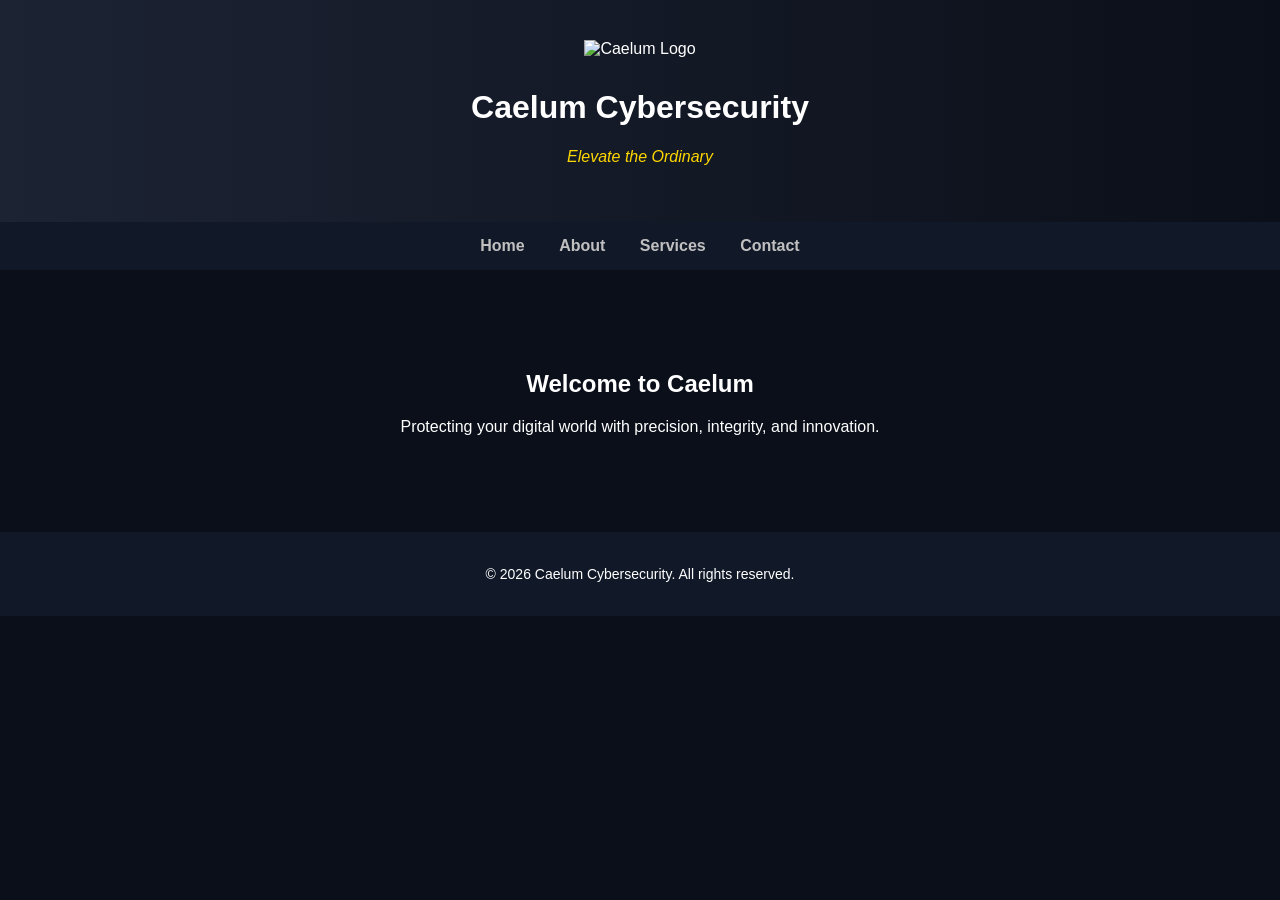
==== index.html @ cb4353b2 "Add files via upload" ====
<!DOCTYPE html>
<html lang="en">
<head>
    <meta charset="UTF-8">
    <title>Caelum Cybersecurity</title>
    <link rel="stylesheet" href="style.css">
</head>
<body>

<header>
    <img src="logo.png" alt="Caelum Logo" class="logo">
    <h1>Caelum Cybersecurity</h1>
    <p class="motto">Elevate the Ordinary</p>
</header>

<nav>
    <a href="index.html">Home</a>
    <a href="about.html">About</a>
    <a href="services.html">Services</a>
    <a href="contact.html">Contact</a>
</nav>

<section class="hero">
    <h2>Welcome to Caelum</h2>
    <p>Protecting your digital world with precision, integrity, and innovation.</p>
</section>

<footer>
    <p>© 2026 Caelum Cybersecurity. All rights reserved.</p>
</footer>

</body>
</html>
---- style.css ----
body {
    margin: 0;
    font-family: Arial, sans-serif;
    background-color: #0b0f19;
    color: white;
    text-align: center;
}

header {
    padding: 40px;
    background: linear-gradient(to right, #1c2333, #0b0f19);
}

.logo {
    width: 120px;
    margin-bottom: 10px;
}

.motto {
    color: gold;
    font-style: italic;
}

nav {
    background-color: #111827;
    padding: 15px;
}

nav a {
    color: silver;
    text-decoration: none;
    margin: 0 15px;
    font-weight: bold;
}

nav a:hover {
    color: gold;
}

.hero {
    padding: 80px 20px;
}

footer {
    background-color: #111827;
    padding: 20px;
    font-size: 14px;
}
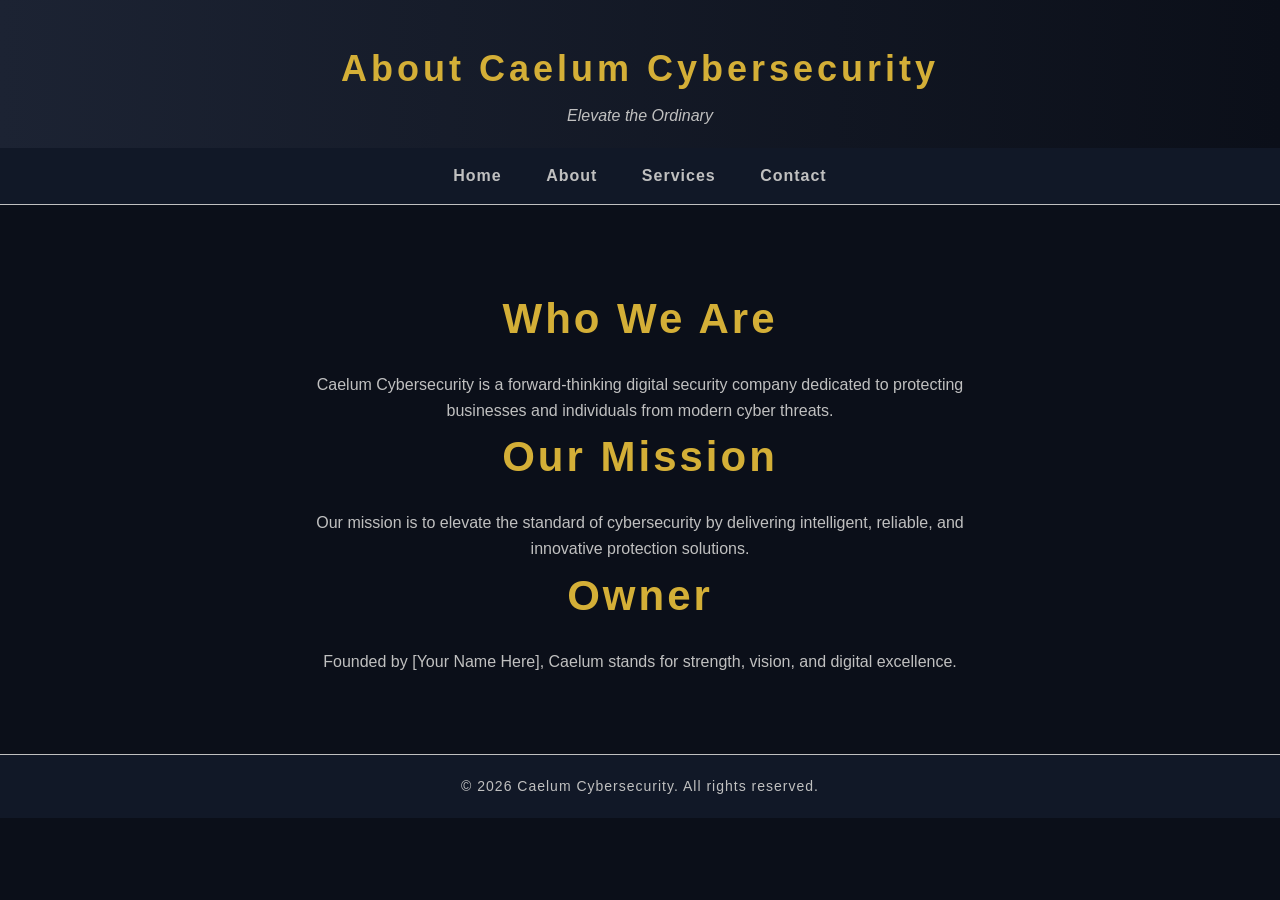
==== commit 46bd3dce: "Add files via upload" ====
--- a/index.html
+++ b/index.html
@@ -2,14 +2,13 @@
 <html lang="en">
 <head>
     <meta charset="UTF-8">
-    <title>Caelum Cybersecurity</title>
+    <title>About - Caelum Cybersecurity</title>
     <link rel="stylesheet" href="style.css">
 </head>
 <body>
 
 <header>
-    <img src="logo.png" alt="Caelum Logo" class="logo">
-    <h1>Caelum Cybersecurity</h1>
+    <h1>About Caelum Cybersecurity</h1>
     <p class="motto">Elevate the Ordinary</p>
 </header>
 
@@ -21,8 +20,22 @@
 </nav>
 
 <section class="hero">
-    <h2>Welcome to Caelum</h2>
-    <p>Protecting your digital world with precision, integrity, and innovation.</p>
+    <h2>Who We Are</h2>
+    <p>
+        Caelum Cybersecurity is a forward-thinking digital security company dedicated to 
+        protecting businesses and individuals from modern cyber threats.
+    </p>
+
+    <h2>Our Mission</h2>
+    <p>
+        Our mission is to elevate the standard of cybersecurity by delivering intelligent,
+        reliable, and innovative protection solutions.
+    </p>
+
+    <h2>Owner</h2>
+    <p>
+        Founded by [Your Name Here], Caelum stands for strength, vision, and digital excellence.
+    </p>
 </section>
 
 <footer>
--- a/style.css
+++ b/style.css
@@ -1,48 +1,56 @@
-body {
-    margin: 0;
-    font-family: Arial, sans-serif;
-    background-color: #0b0f19;
-    color: white;
-    text-align: center;
+/* ----------------- GLOBAL ----------------- */
+* { margin:0; padding:0; box-sizing:border-box; }
+body { font-family:'Orbitron', Arial, sans-serif; background:#0b0f19; color:#f5f5f5; line-height:1.6; text-align:center; }
+a { text-decoration:none; }
+img { display:block; }
+
+/* ----------------- HEADER ----------------- */
+header {
+    padding:40px 20px 20px 20px;
+    background: linear-gradient(to right,#1c2333,#0b0f19);
 }
+header h1 { color:#d4af37; font-size:36px; letter-spacing:4px; margin-bottom:5px; }
+header .motto { color:#c0c0c0; font-style:italic; font-size:16px; }
+.logo { width:100px; margin-bottom:10px; }
 
-header {
-    padding: 40px;
-    background: linear-gradient(to right, #1c2333, #0b0f19);
-}
+/* ----------------- NAV ----------------- */
+nav { background:#111827; padding:15px 0; border-bottom:1px solid #c0c0c0; }
+nav a { color:#c0c0c0; margin:0 20px; font-weight:bold; letter-spacing:1px; transition:0.3s; }
+nav a:hover { color:#d4af37; }
 
-.logo {
-    width: 120px;
-    margin-bottom: 10px;
-}
+/* ----------------- HERO ----------------- */
+.hero { padding:80px 20px; }
+.hero h2 { font-size:42px; color:#d4af37; letter-spacing:3px; margin-bottom:20px; }
+.hero p { color:#c0c0c0; font-size:16px; max-width:700px; margin:auto; }
 
-.motto {
-    color: gold;
-    font-style: italic;
-}
+/* ----------------- SECTIONS ----------------- */
+.section { padding:60px 20px; max-width:1000px; margin:auto; }
+.section h2 { color:#d4af37; font-size:28px; margin-bottom:30px; letter-spacing:2px; }
+.section p { color:#c0c0c0; font-size:15px; margin-bottom:20px; }
 
-nav {
-    background-color: #111827;
-    padding: 15px;
-}
+/* ----------------- CARDS ----------------- */
+.card { background:#111827; border:1px solid #c0c0c0; border-radius:8px; padding:25px; margin:15px auto; max-width:300px; transition:0.3s; }
+.card h3 { color:#d4af37; margin-bottom:15px; }
+.card p { color:#c0c0c0; }
+.card:hover { transform:translateY(-5px); box-shadow:0 0 20px rgba(212,175,55,0.5); border-color:#d4af37; }
 
-nav a {
-    color: silver;
-    text-decoration: none;
-    margin: 0 15px;
-    font-weight: bold;
-}
+/* ----------------- FOOTER ----------------- */
+footer { background:#111827; padding:20px; font-size:14px; border-top:1px solid #c0c0c0; color:#c0c0c0; letter-spacing:1px; }
 
-nav a:hover {
-    color: gold;
-}
+/* ----------------- ANIMATIONS ----------------- */
+.section,.hero,.card,header,footer { opacity:0; transform:translateY(20px); animation:fadeInUp 1s forwards; }
+.hero { animation-delay:0.2s; }
+.section:nth-of-type(1) { animation-delay:0.4s; }
+.section:nth-of-type(2) { animation-delay:0.6s; }
+.card { animation-delay:0.8s; }
 
-.hero {
-    padding: 80px 20px;
-}
+@keyframes fadeInUp { to { opacity:1; transform:translateY(0); } }
 
-footer {
-    background-color: #111827;
-    padding: 20px;
-    font-size: 14px;
+h2,h3,header h1 { position:relative; animation:glow 2s infinite alternate; }
+@keyframes glow { 0% { text-shadow:0 0 5px #d4af37,0 0 10px #d4af37; } 50% { text-shadow:0 0 10px #d4af37,0 0 20px #d4af37; } 100% { text-shadow:0 0 5px #d4af37,0 0 10px #d4af37; } }
+
+/* ----------------- RESPONSIVE ----------------- */
+@media screen and (max-width:768px) { 
+    nav a { display:block; margin:10px 0; } 
+    .logo { width:70px; } 
 }
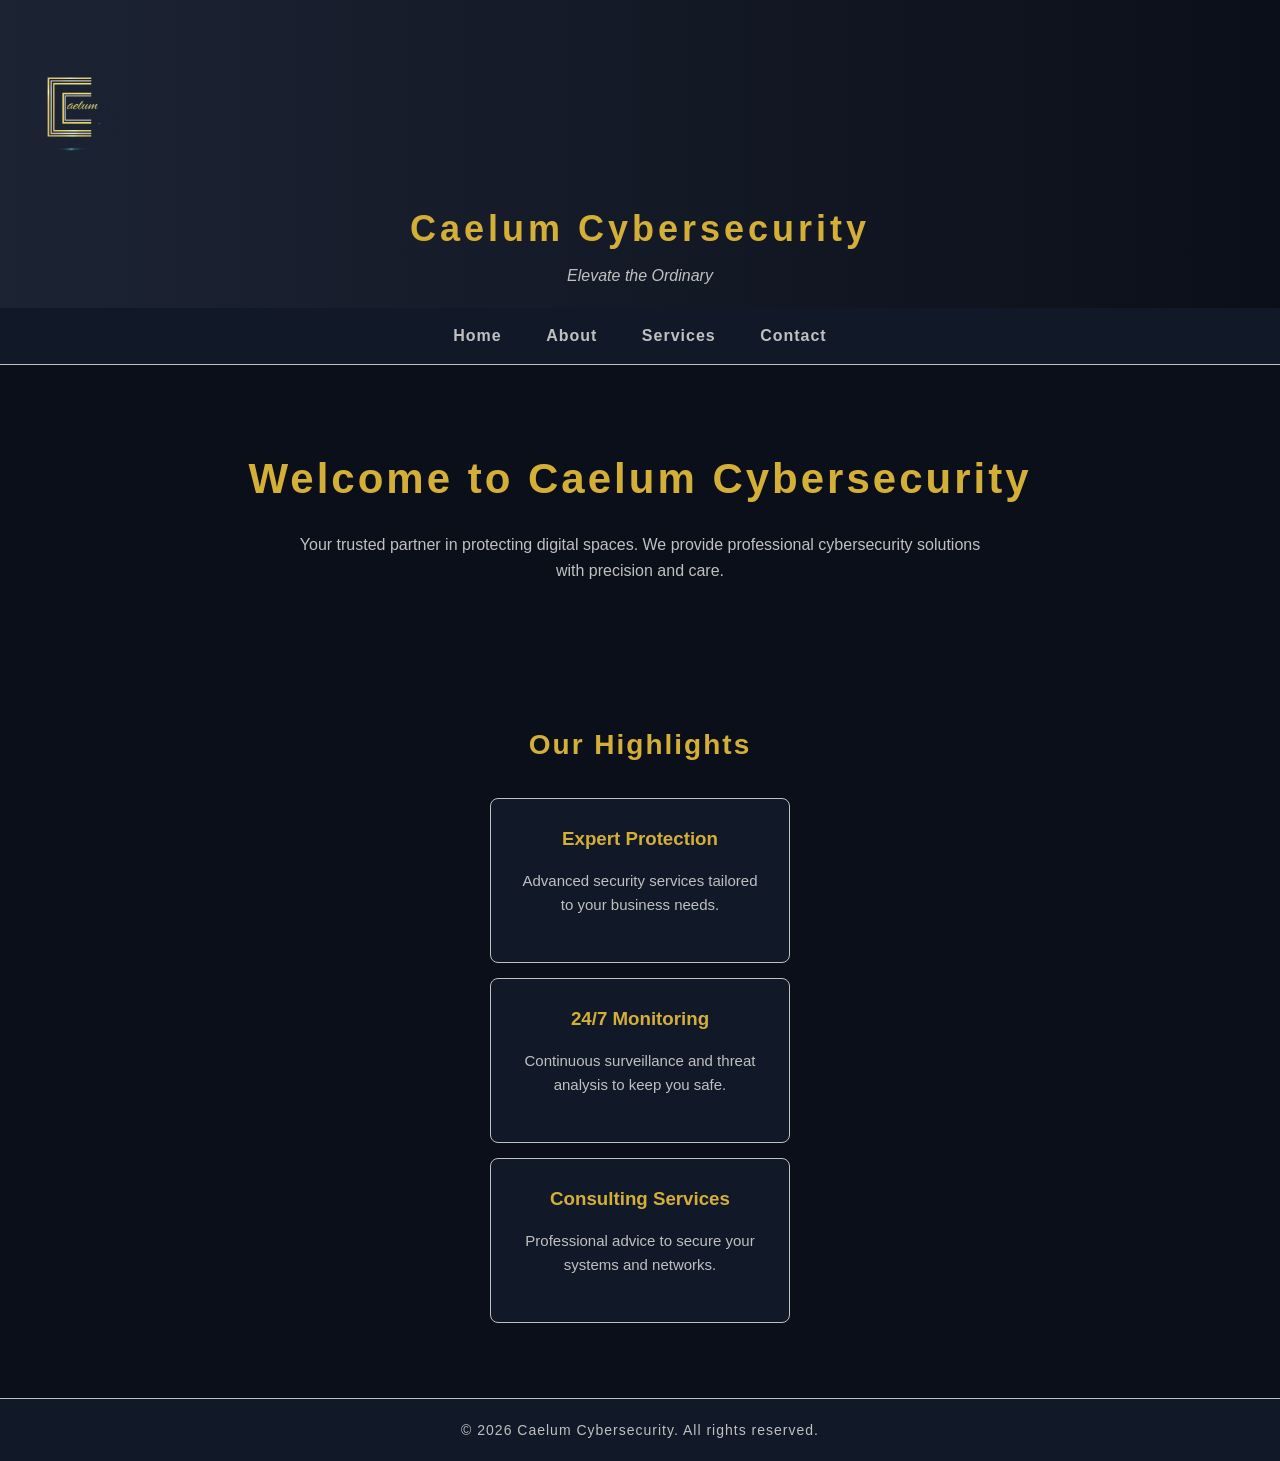
==== commit 14375761: "Add files via upload" ====
--- a/index.html
+++ b/index.html
@@ -2,13 +2,14 @@
 <html lang="en">
 <head>
     <meta charset="UTF-8">
-    <title>About - Caelum Cybersecurity</title>
+    <title>Home - Caelum Cybersecurity</title>
     <link rel="stylesheet" href="style.css">
 </head>
 <body>
 
 <header>
-    <h1>About Caelum Cybersecurity</h1>
+    <img src="logo.png" alt="Caelum Logo" class="logo">
+    <h1>Caelum Cybersecurity</h1>
     <p class="motto">Elevate the Ordinary</p>
 </header>
 
@@ -19,28 +20,35 @@
     <a href="contact.html">Contact</a>
 </nav>
 
-<section class="hero">
-    <h2>Who We Are</h2>
-    <p>
-        Caelum Cybersecurity is a forward-thinking digital security company dedicated to 
-        protecting businesses and individuals from modern cyber threats.
-    </p>
+<main>
+    <section class="hero">
+        <h2>Welcome to Caelum Cybersecurity</h2>
+        <p>Your trusted partner in protecting digital spaces. We provide professional cybersecurity solutions with precision and care.</p>
+    </section>
 
-    <h2>Our Mission</h2>
-    <p>
-        Our mission is to elevate the standard of cybersecurity by delivering intelligent,
-        reliable, and innovative protection solutions.
-    </p>
-
-    <h2>Owner</h2>
-    <p>
-        Founded by [Your Name Here], Caelum stands for strength, vision, and digital excellence.
-    </p>
-</section>
+    <section class="section">
+        <h2>Our Highlights</h2>
+        <div class="card">
+            <h3>Expert Protection</h3>
+            <p>Advanced security services tailored to your business needs.</p>
+        </div>
+        <div class="card">
+            <h3>24/7 Monitoring</h3>
+            <p>Continuous surveillance and threat analysis to keep you safe.</p>
+        </div>
+        <div class="card">
+            <h3>Consulting Services</h3>
+            <p>Professional advice to secure your systems and networks.</p>
+        </div>
+    </section>
+</main>
 
 <footer>
     <p>© 2026 Caelum Cybersecurity. All rights reserved.</p>
 </footer>
 
+<!-- Mascot script -->
+<script src="mascot.js"></script>
+
 </body>
 </html>
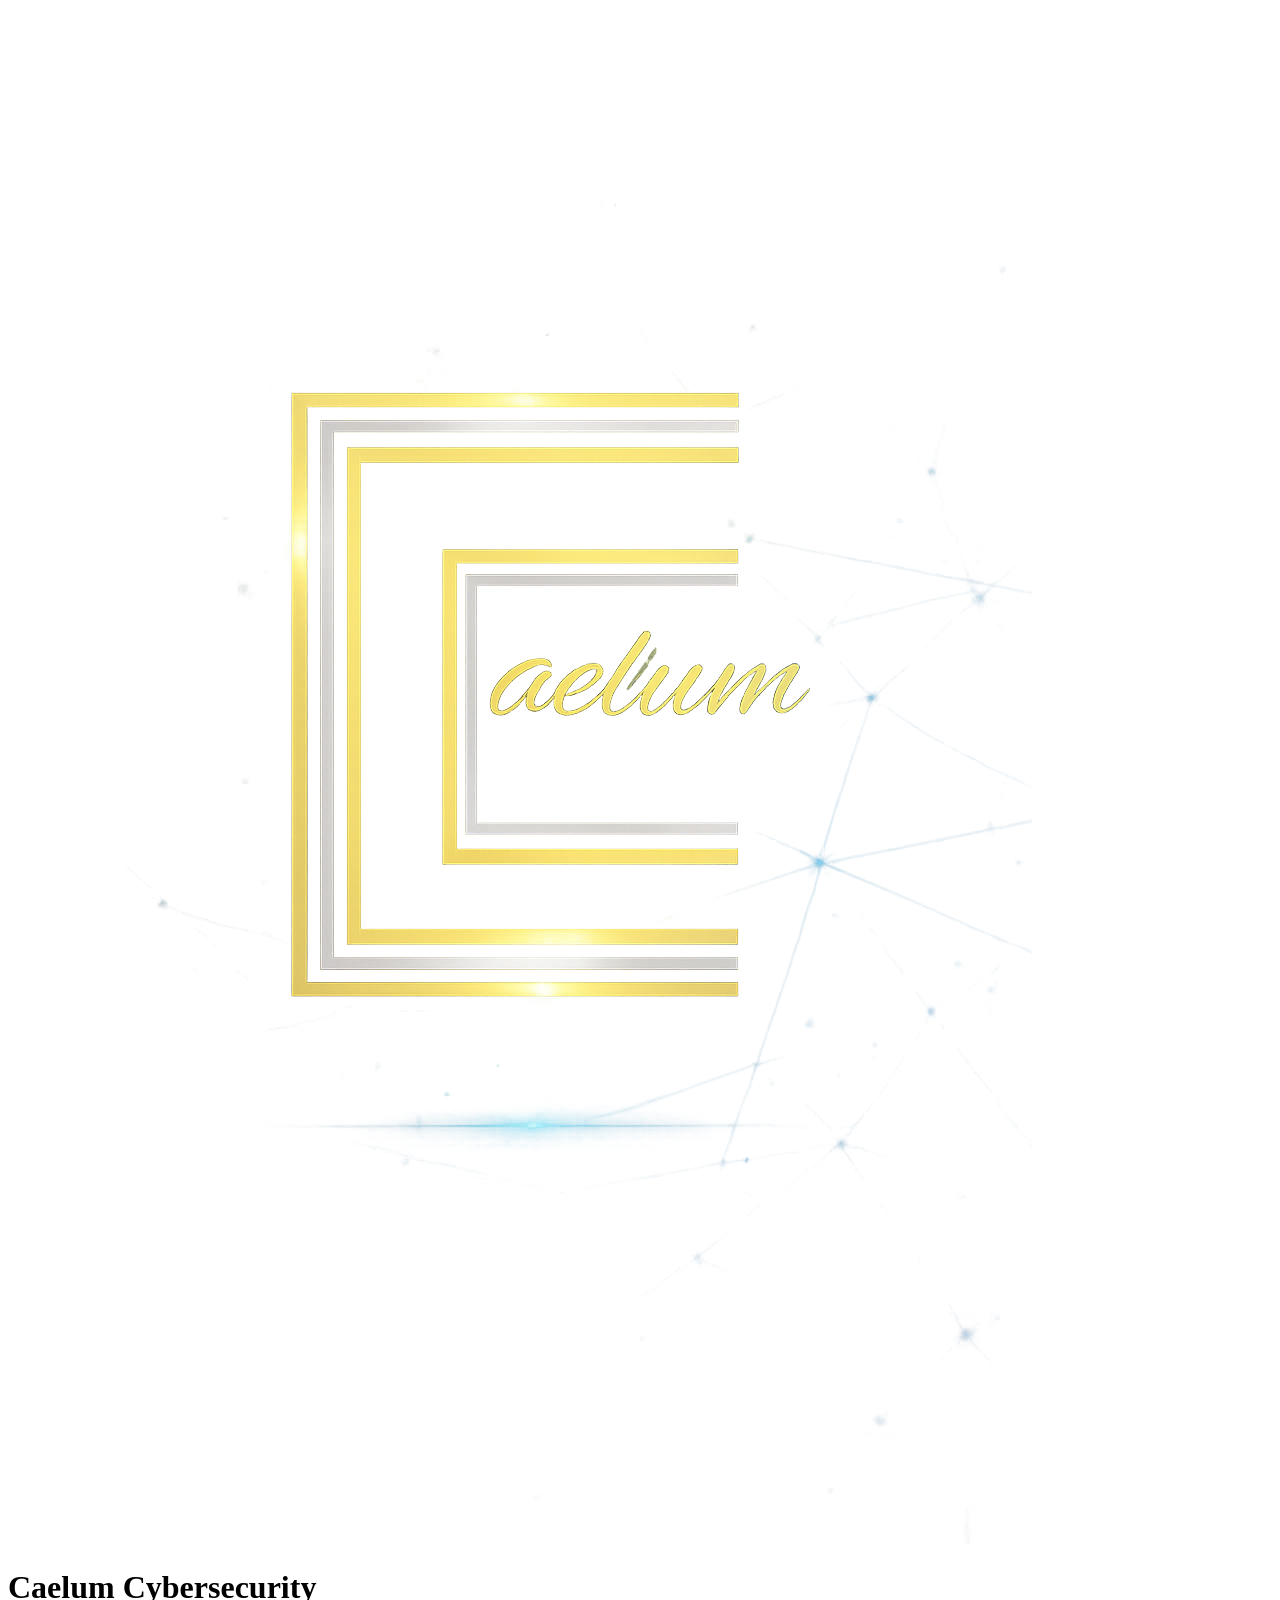
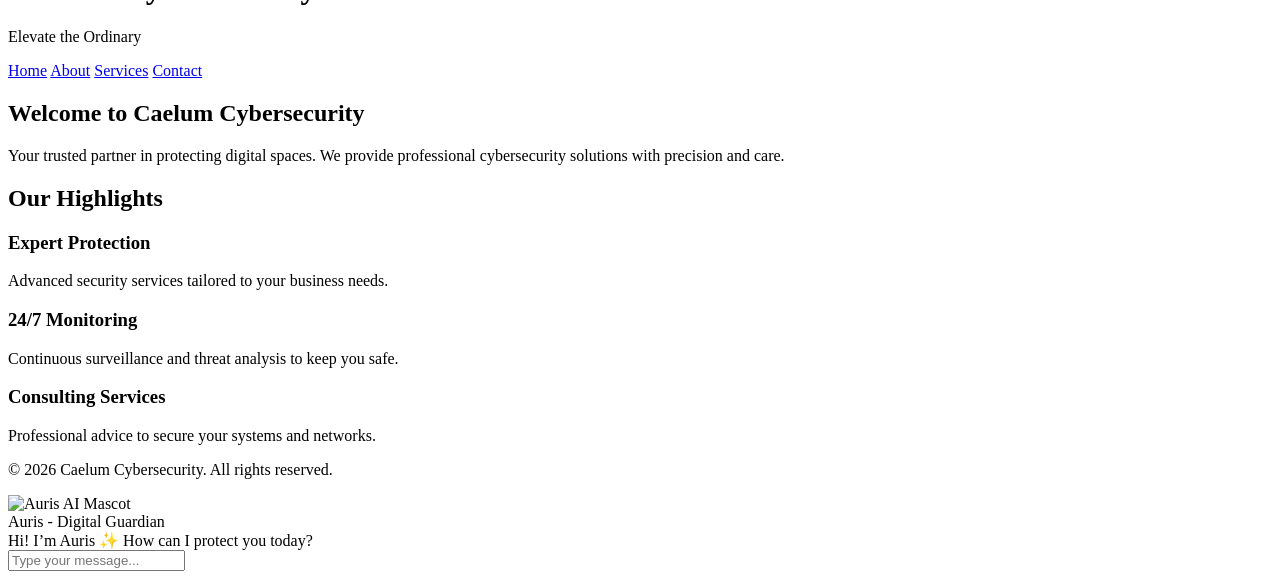
==== commit 17d6c9fa: "Add files via upload" ====
--- a/index.html
+++ b/index.html
@@ -2,8 +2,11 @@
 <html lang="en">
 <head>
     <meta charset="UTF-8">
+    <meta name="viewport" content="width=device-width, initial-scale=1.0">
     <title>Home - Caelum Cybersecurity</title>
     <link rel="stylesheet" href="style.css">
+    <!-- AI Assistant CSS -->
+    <link rel="stylesheet" href="ai-assistant/mascot.css">
 </head>
 <body>
 
@@ -47,8 +50,20 @@
     <p>© 2026 Caelum Cybersecurity. All rights reserved.</p>
 </footer>
 
-<!-- Mascot script -->
-<script src="mascot.js"></script>
+<!-- AI Assistant -->
+<div id="ai-assistant">
+    <img src="ai-assistant/mascot.png" alt="Auris AI Mascot">
+</div>
+<div id="chat-box">
+    <div id="chat-header">Auris - Digital Guardian</div>
+    <div id="chat-messages">
+        <div class="bubble">Hi! I’m Auris ✨ How can I protect you today?</div>
+    </div>
+    <input type="text" id="chat-input" placeholder="Type your message...">
+</div>
+
+<!-- JS -->
+<script src="ai-assistant/mascot.js"></script>
 
 </body>
 </html>
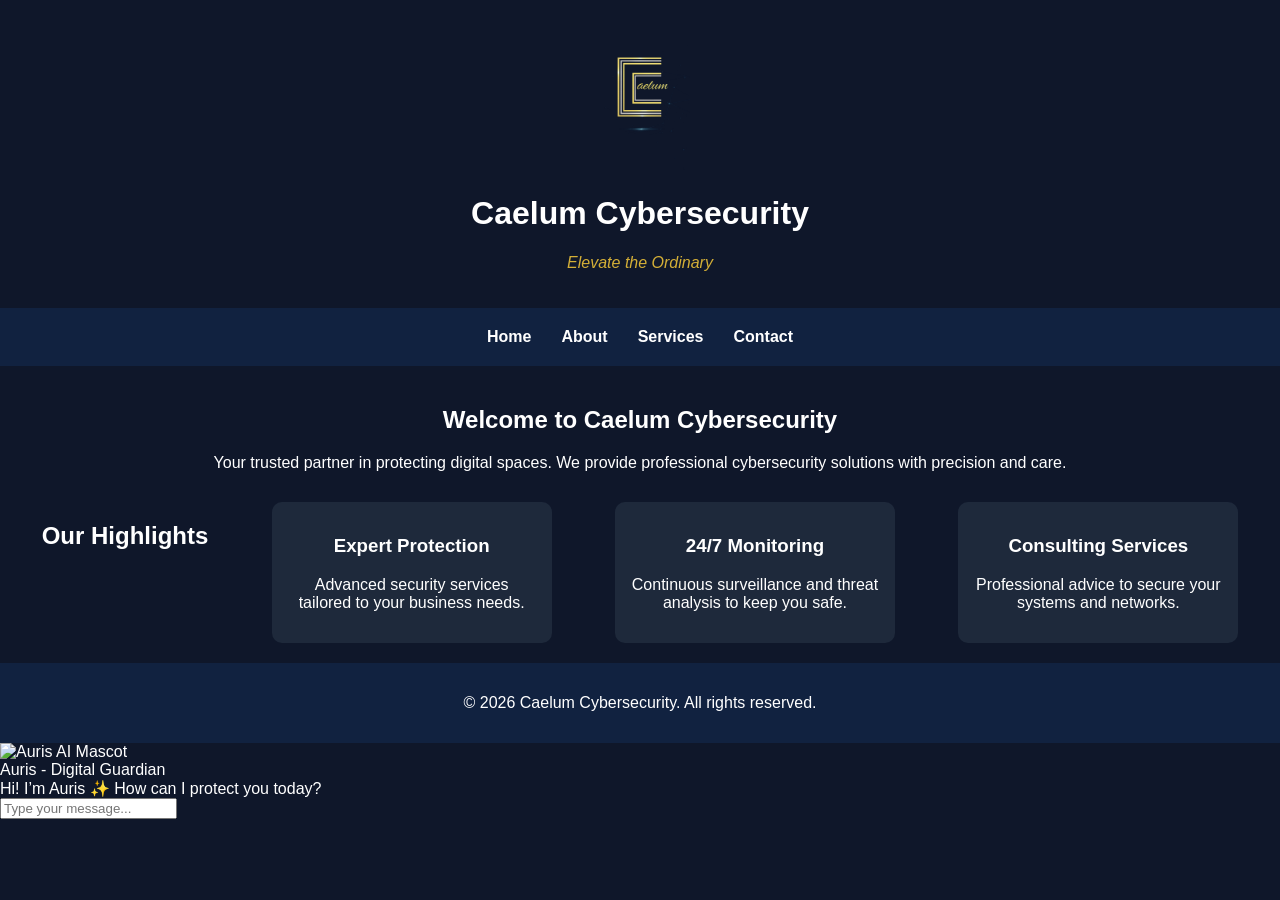
==== commit 3583a3f3: "Add files via upload" ====
--- a/index.html
+++ b/index.html
@@ -2,10 +2,9 @@
 <html lang="en">
 <head>
     <meta charset="UTF-8">
+    <title>Home - Caelum Cybersecurity</title>
     <meta name="viewport" content="width=device-width, initial-scale=1.0">
-    <title>Home - Caelum Cybersecurity</title>
     <link rel="stylesheet" href="style.css">
-    <!-- AI Assistant CSS -->
     <link rel="stylesheet" href="ai-assistant/mascot.css">
 </head>
 <body>
@@ -50,10 +49,11 @@
     <p>© 2026 Caelum Cybersecurity. All rights reserved.</p>
 </footer>
 
-<!-- AI Assistant -->
+<!-- AI Assistant (unchanged, flawless) -->
 <div id="ai-assistant">
     <img src="ai-assistant/mascot.png" alt="Auris AI Mascot">
 </div>
+
 <div id="chat-box">
     <div id="chat-header">Auris - Digital Guardian</div>
     <div id="chat-messages">
@@ -62,8 +62,6 @@
     <input type="text" id="chat-input" placeholder="Type your message...">
 </div>
 
-<!-- JS -->
 <script src="ai-assistant/mascot.js"></script>
-
 </body>
 </html>
--- a/style.css
+++ b/style.css
@@ -0,0 +1,103 @@
+/* ---------- General Styles ---------- */
+body {
+    font-family: Arial, sans-serif;
+    margin: 0;
+    padding: 0;
+    background: #0f172a; /* dark blue background */
+    color: #ffffff;
+}
+
+header {
+    text-align: center;
+    padding: 20px;
+}
+
+.logo {
+    width: 100px;
+    max-width: 20%; /* responsive sizing */
+    height: auto;
+}
+
+.motto {
+    font-style: italic;
+    color: #d4af37; /* gold accent */
+}
+
+nav {
+    display: flex;
+    justify-content: center;
+    background: #112240;
+    padding: 10px 0;
+    flex-wrap: wrap;
+}
+
+nav a {
+    color: #ffffff;
+    text-decoration: none;
+    margin: 10px 15px;
+    font-weight: bold;
+}
+
+nav a:hover {
+    color: #d4af37;
+}
+
+main {
+    padding: 20px;
+}
+
+.hero {
+    text-align: center;
+    margin-bottom: 30px;
+}
+
+.section {
+    display: flex;
+    justify-content: space-around;
+    flex-wrap: wrap;
+    gap: 20px;
+}
+
+.card {
+    background: #1e293b;
+    padding: 15px;
+    border-radius: 10px;
+    width: 250px;
+    text-align: center;
+}
+
+/* Footer */
+footer {
+    text-align: center;
+    padding: 15px;
+    background: #112240;
+}
+
+/* ---------- Mobile Responsive ---------- */
+@media (max-width: 768px) {
+    nav {
+        flex-direction: column;
+        align-items: center;
+    }
+
+    nav a {
+        margin: 5px 0;
+    }
+
+    .section {
+        flex-direction: column;
+        align-items: center;
+    }
+
+    .card {
+        width: 90%;
+    }
+
+    .logo {
+        width: 70px;
+    }
+
+    .hero h2 {
+        font-size: 22px;
+    }
+}
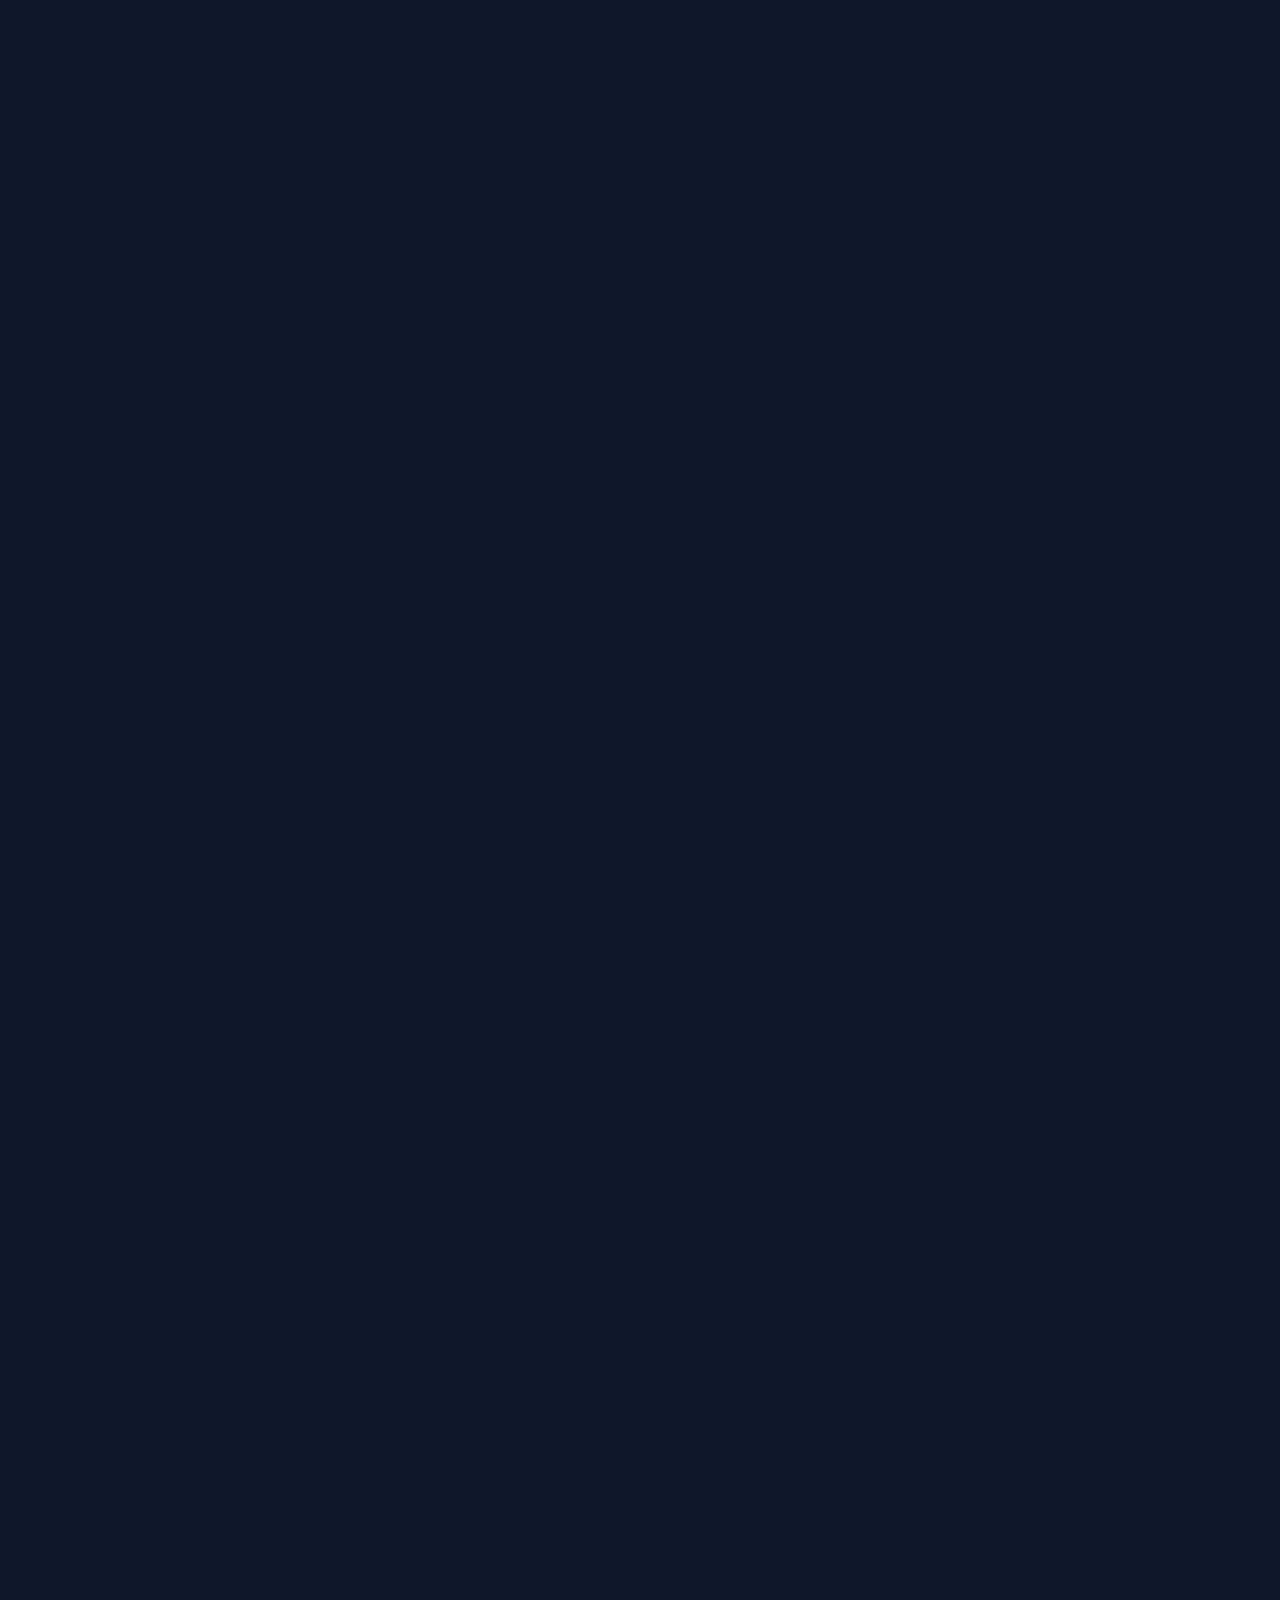
==== commit 2b0354b6: "Add files via upload" ====
--- a/index.html
+++ b/index.html
@@ -1,67 +1,36 @@
 <!DOCTYPE html>
 <html lang="en">
 <head>
-    <meta charset="UTF-8">
-    <title>Home - Caelum Cybersecurity</title>
-    <meta name="viewport" content="width=device-width, initial-scale=1.0">
-    <link rel="stylesheet" href="style.css">
-    <link rel="stylesheet" href="ai-assistant/mascot.css">
-</head>
-<body>
+<meta charset="UTF-8">
+<meta name="viewport" content="width=device-width, initial-scale=1.0">
+<title>Auris AI Assistant</title>
+<style>
+body{
+    margin:0;
+    height:200vh;
+    background:#0f172a;
+    font-family:Arial,sans-serif;
+    overflow-x:hidden;
+}
 
-<header>
-    <img src="logo.png" alt="Caelum Logo" class="logo">
-    <h1>Caelum Cybersecurity</h1>
-    <p class="motto">Elevate the Ordinary</p>
-</header>
-
-<nav>
-    <a href="index.html">Home</a>
-    <a href="about.html">About</a>
-    <a href="services.html">Services</a>
-    <a href="contact.html">Contact</a>
-</nav>
-
-<main>
-    <section class="hero">
-        <h2>Welcome to Caelum Cybersecurity</h2>
-        <p>Your trusted partner in protecting digital spaces. We provide professional cybersecurity solutions with precision and care.</p>
-    </section>
-
-    <section class="section">
-        <h2>Our Highlights</h2>
-        <div class="card">
-            <h3>Expert Protection</h3>
-            <p>Advanced security services tailored to your business needs.</p>
-        </div>
-        <div class="card">
-            <h3>24/7 Monitoring</h3>
-            <p>Continuous surveillance and threat analysis to keep you safe.</p>
-        </div>
-        <div class="card">
-            <h3>Consulting Services</h3>
-            <p>Professional advice to secure your systems and networks.</p>
-        </div>
-    </section>
-</main>
-
-<footer>
-    <p>© 2026 Caelum Cybersecurity. All rights reserved.</p>
-</footer>
-
-<!-- AI Assistant (unchanged, flawless) -->
-<div id="ai-assistant">
-    <img src="ai-assistant/mascot.png" alt="Auris AI Mascot">
-</div>
-
-<div id="chat-box">
-    <div id="chat-header">Auris - Digital Guardian</div>
-    <div id="chat-messages">
-        <div class="bubble">Hi! I’m Auris ✨ How can I protect you today?</div>
-    </div>
-    <input type="text" id="chat-input" placeholder="Type your message...">
-</div>
-
-<script src="ai-assistant/mascot.js"></script>
-</body>
-</html>+/* Orb */
+#auris{
+    position:fixed;
+    width:70px;
+    height:70px;
+    border-radius:50%;
+    background:radial-gradient(circle,#60a5fa,#1e3a8a);
+    box-shadow:0 0 20px #60a5fa,0 0 40px #1e40af;
+    display:flex;
+    align-items:center;
+    justify-content:center;
+    cursor:pointer;
+    z-index:9999;
+    transform:translate(-50%, -50%);
+    transition: transform 0.1s linear;
+    pointer-events:auto;
+}
+#auris::after{
+    content:"";
+    width:30px;
+    height:30px;
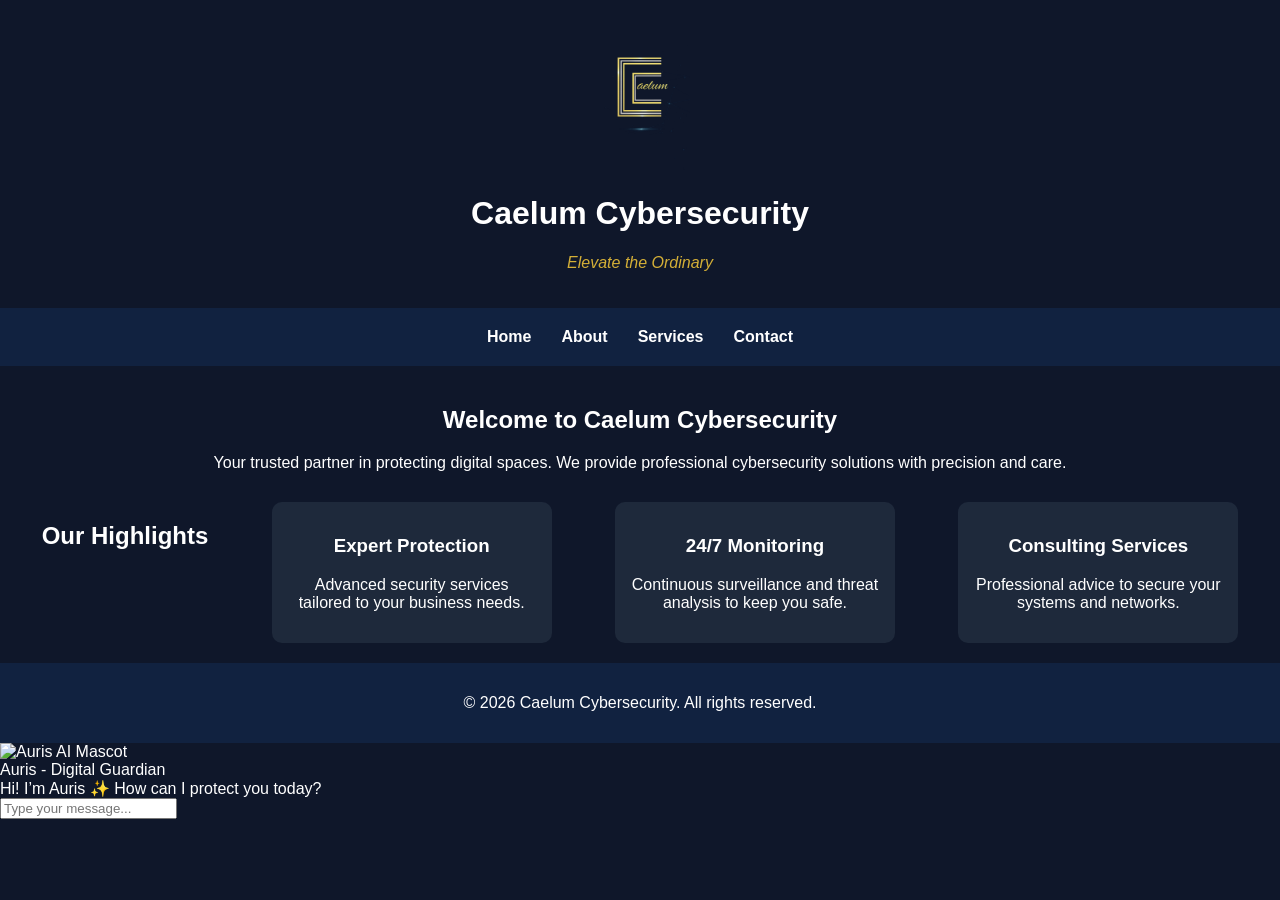
==== commit da063aec: "Update index.html" ====
--- a/index.html
+++ b/index.html
@@ -1,36 +1,67 @@
 <!DOCTYPE html>
 <html lang="en">
 <head>
-<meta charset="UTF-8">
-<meta name="viewport" content="width=device-width, initial-scale=1.0">
-<title>Auris AI Assistant</title>
-<style>
-body{
-    margin:0;
-    height:200vh;
-    background:#0f172a;
-    font-family:Arial,sans-serif;
-    overflow-x:hidden;
-}
+    <meta charset="UTF-8">
+    <title>Home - Caelum Cybersecurity</title>
+    <meta name="viewport" content="width=device-width, initial-scale=1.0">
+    <link rel="stylesheet" href="style.css">
+    <link rel="stylesheet" href="ai-assistant/mascot.css">
+</head>
+<body>
 
-/* Orb */
-#auris{
-    position:fixed;
-    width:70px;
-    height:70px;
-    border-radius:50%;
-    background:radial-gradient(circle,#60a5fa,#1e3a8a);
-    box-shadow:0 0 20px #60a5fa,0 0 40px #1e40af;
-    display:flex;
-    align-items:center;
-    justify-content:center;
-    cursor:pointer;
-    z-index:9999;
-    transform:translate(-50%, -50%);
-    transition: transform 0.1s linear;
-    pointer-events:auto;
-}
-#auris::after{
-    content:"";
-    width:30px;
-    height:30px;
+<header>
+    <img src="logo.png" alt="Caelum Logo" class="logo">
+    <h1>Caelum Cybersecurity</h1>
+    <p class="motto">Elevate the Ordinary</p>
+</header>
+
+<nav>
+    <a href="index.html">Home</a>
+    <a href="about.html">About</a>
+    <a href="services.html">Services</a>
+    <a href="contact.html">Contact</a>
+</nav>
+
+<main>
+    <section class="hero">
+        <h2>Welcome to Caelum Cybersecurity</h2>
+        <p>Your trusted partner in protecting digital spaces. We provide professional cybersecurity solutions with precision and care.</p>
+    </section>
+
+    <section class="section">
+        <h2>Our Highlights</h2>
+        <div class="card">
+            <h3>Expert Protection</h3>
+            <p>Advanced security services tailored to your business needs.</p>
+        </div>
+        <div class="card">
+            <h3>24/7 Monitoring</h3>
+            <p>Continuous surveillance and threat analysis to keep you safe.</p>
+        </div>
+        <div class="card">
+            <h3>Consulting Services</h3>
+            <p>Professional advice to secure your systems and networks.</p>
+        </div>
+    </section>
+</main>
+
+<footer>
+    <p>© 2026 Caelum Cybersecurity. All rights reserved.</p>
+</footer>
+
+<!-- AI Assistant (unchanged, flawless) -->
+<div id="ai-assistant">
+    <img src="ai-assistant/mascot.png" alt="Auris AI Mascot">
+</div>
+
+<div id="chat-box">
+    <div id="chat-header">Auris - Digital Guardian</div>
+    <div id="chat-messages">
+        <div class="bubble">Hi! I’m Auris ✨ How can I protect you today?</div>
+    </div>
+    <input type="text" id="chat-input" placeholder="Type your message...">
+</div>
+
+<script src="ai-assistant/mascot.js"></script>
+</body>
+</html>
--- a/style.css
+++ b/style.css
@@ -0,0 +1,103 @@
+/* ---------- General Styles ---------- */
+body {
+    font-family: Arial, sans-serif;
+    margin: 0;
+    padding: 0;
+    background: #0f172a; /* dark blue background */
+    color: #ffffff;
+}
+
+header {
+    text-align: center;
+    padding: 20px;
+}
+
+.logo {
+    width: 100px;
+    max-width: 20%; /* responsive sizing */
+    height: auto;
+}
+
+.motto {
+    font-style: italic;
+    color: #d4af37; /* gold accent */
+}
+
+nav {
+    display: flex;
+    justify-content: center;
+    background: #112240;
+    padding: 10px 0;
+    flex-wrap: wrap;
+}
+
+nav a {
+    color: #ffffff;
+    text-decoration: none;
+    margin: 10px 15px;
+    font-weight: bold;
+}
+
+nav a:hover {
+    color: #d4af37;
+}
+
+main {
+    padding: 20px;
+}
+
+.hero {
+    text-align: center;
+    margin-bottom: 30px;
+}
+
+.section {
+    display: flex;
+    justify-content: space-around;
+    flex-wrap: wrap;
+    gap: 20px;
+}
+
+.card {
+    background: #1e293b;
+    padding: 15px;
+    border-radius: 10px;
+    width: 250px;
+    text-align: center;
+}
+
+/* Footer */
+footer {
+    text-align: center;
+    padding: 15px;
+    background: #112240;
+}
+
+/* ---------- Mobile Responsive ---------- */
+@media (max-width: 768px) {
+    nav {
+        flex-direction: column;
+        align-items: center;
+    }
+
+    nav a {
+        margin: 5px 0;
+    }
+
+    .section {
+        flex-direction: column;
+        align-items: center;
+    }
+
+    .card {
+        width: 90%;
+    }
+
+    .logo {
+        width: 70px;
+    }
+
+    .hero h2 {
+        font-size: 22px;
+    }
+}
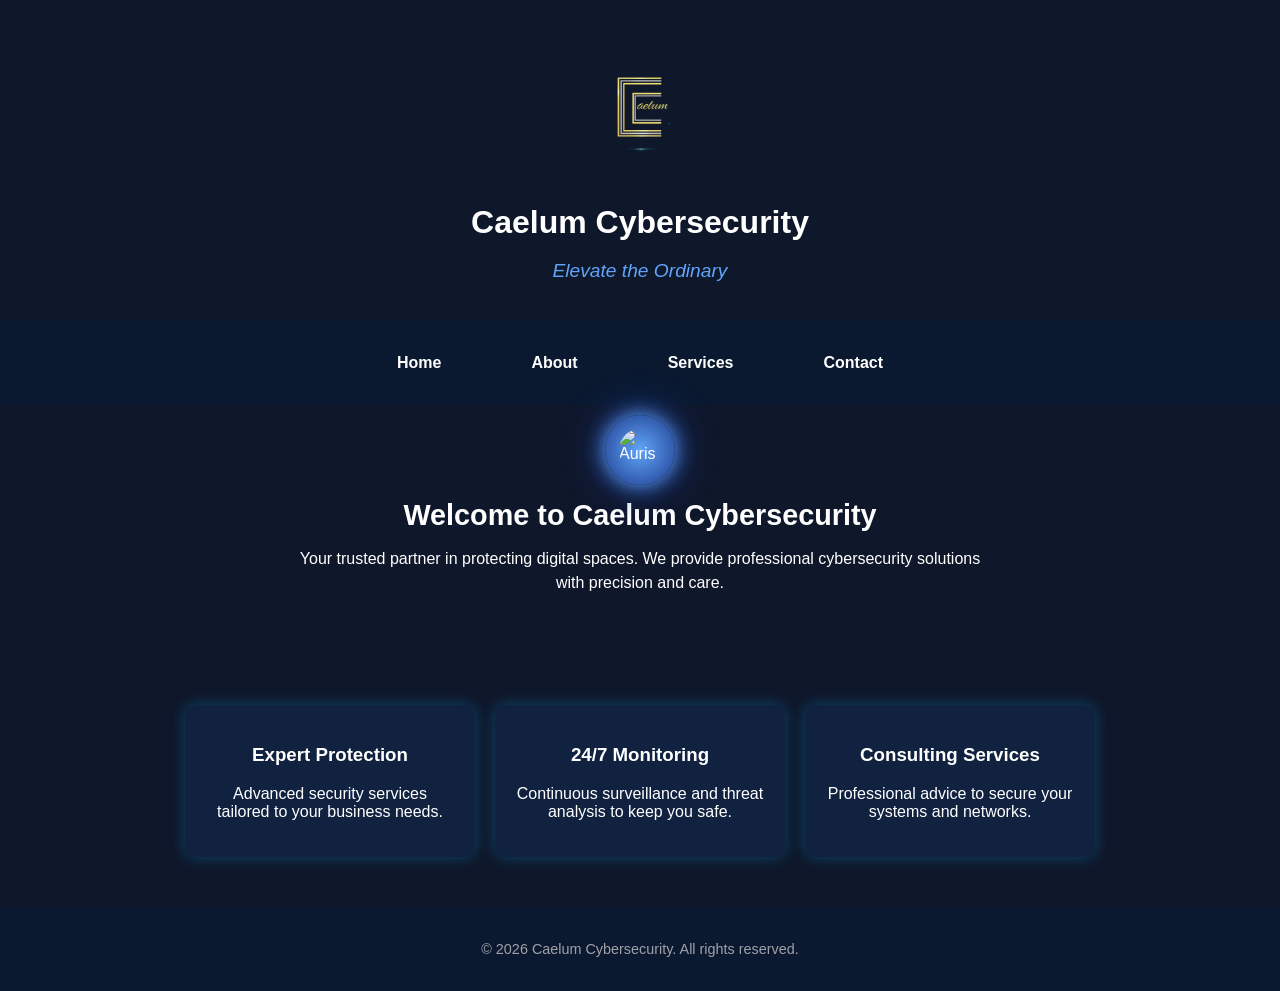
==== commit 0c72bfd0: "Add files via upload" ====
--- a/index.html
+++ b/index.html
@@ -1,11 +1,133 @@
 <!DOCTYPE html>
 <html lang="en">
 <head>
-    <meta charset="UTF-8">
-    <title>Home - Caelum Cybersecurity</title>
-    <meta name="viewport" content="width=device-width, initial-scale=1.0">
-    <link rel="stylesheet" href="style.css">
-    <link rel="stylesheet" href="ai-assistant/mascot.css">
+<meta charset="UTF-8">
+<meta name="viewport" content="width=device-width, initial-scale=1.0">
+<title>Caelum Cybersecurity</title>
+<link rel="stylesheet" href="style.css">
+<style>
+/* ---------- General ---------- */
+body {
+    margin: 0;
+    font-family: Arial, sans-serif;
+    background: #0f172a;
+    color: #fff;
+}
+a { text-decoration: none; color: inherit; }
+header, nav, main, footer { padding: 20px; }
+
+/* ---------- Header ---------- */
+header {
+    text-align: center;
+    padding: 40px 20px 20px;
+}
+header .logo {
+    max-width: 120px;
+    height: auto;
+}
+header h1 { margin: 10px 0 5px; font-size: 2rem; }
+header .motto { font-size: 1.2rem; color: #60a5fa; }
+
+/* ---------- Navigation ---------- */
+nav {
+    display: flex;
+    justify-content: center;
+    gap: 30px;
+    flex-wrap: wrap;
+    background: #0a192f;
+    padding: 15px 0;
+}
+nav a {
+    padding: 8px 15px;
+    border-radius: 5px;
+    transition: 0.2s;
+}
+nav a:hover { background: #1e40af; }
+
+/* ---------- Main ---------- */
+.hero {
+    text-align: center;
+    padding: 50px 20px;
+}
+.hero h2 { font-size: 1.8rem; margin-bottom: 15px; }
+.hero p { font-size: 1rem; line-height: 1.5; max-width: 700px; margin: auto; }
+
+.section {
+    display: flex;
+    flex-wrap: wrap;
+    justify-content: center;
+    gap: 20px;
+    padding: 30px 20px;
+}
+.card {
+    background: #112240;
+    padding: 20px;
+    border-radius: 10px;
+    width: 250px;
+    box-shadow: 0 0 15px rgba(0, 180, 255, 0.3);
+}
+
+/* ---------- Footer ---------- */
+footer {
+    text-align: center;
+    padding: 20px;
+    background: #0a192f;
+    font-size: 0.9rem;
+    color: #a1a1aa;
+}
+
+/* ---------- Auris AI Orb ---------- */
+#auris {
+    position: fixed;
+    width: 70px;
+    height: 70px;
+    border-radius: 50%;
+    background: radial-gradient(circle,#60a5fa,#1e3a8a);
+    box-shadow: 0 0 20px #60a5fa,0 0 40px #1e40af;
+    display: flex;
+    align-items: center;
+    justify-content: center;
+    cursor: pointer;
+    z-index: 9999;
+    transform: translate(-50%, -50%);
+    pointer-events: auto;
+}
+#auris img { width: 60%; height: 60%; border-radius: 50%; }
+#auris::after {
+    content:"";
+    width:0; height:0;
+}
+
+/* Chat Panel */
+#chat-panel {
+    position: fixed;
+    bottom: 100px;
+    right: 20px;
+    width: 300px;
+    max-width: 90%;
+    background: #112240;
+    border-radius: 10px;
+    box-shadow: 0 0 20px #0ea5e9;
+    display: none;
+    flex-direction: column;
+    overflow: hidden;
+    z-index: 9998;
+}
+#chat-header { background: #0a192f; color: white; padding: 10px; font-weight: bold; text-align: center; }
+#chat-messages { padding: 10px; height: 200px; overflow-y: auto; color: white; font-size: 14px; }
+.bubble { background: #1f4068; padding: 8px 12px; border-radius: 15px; margin-bottom: 8px; }
+.user-bubble { background: #2e86de; }
+#chat-input-area { display: flex; border-top: 1px solid #0a192f; }
+#chat-input { flex:1; padding:10px; border:none; outline:none; font-size:14px; background:#112240; color:white; }
+#send-btn, #report-btn { padding:10px; border:none; cursor:pointer; background:#0ea5e9; color:black; }
+#report-btn { background:#f87171; }
+
+/* ---------- Responsive ---------- */
+@media (max-width: 768px){
+    .section { flex-direction: column; align-items: center; }
+    header h1 { font-size: 1.5rem; }
+}
+</style>
 </head>
 <body>
 
@@ -29,7 +151,6 @@
     </section>
 
     <section class="section">
-        <h2>Our Highlights</h2>
         <div class="card">
             <h3>Expert Protection</h3>
             <p>Advanced security services tailored to your business needs.</p>
@@ -49,19 +170,82 @@
     <p>© 2026 Caelum Cybersecurity. All rights reserved.</p>
 </footer>
 
-<!-- AI Assistant (unchanged, flawless) -->
-<div id="ai-assistant">
-    <img src="ai-assistant/mascot.png" alt="Auris AI Mascot">
+<!-- Auris AI -->
+<div id="auris"><img src="mascot.png" alt="Auris"></div>
+<div id="chat-panel">
+    <div id="chat-header">Auris AI</div>
+    <div id="chat-messages">
+        <div class="bubble">Hello! I am Auris ✨ How can I assist you?</div>
+    </div>
+    <div id="chat-input-area">
+        <input type="text" id="chat-input" placeholder="Type your message...">
+        <button id="send-btn">Send</button>
+        <button id="report-btn">Report</button>
+    </div>
 </div>
 
-<div id="chat-box">
-    <div id="chat-header">Auris - Digital Guardian</div>
-    <div id="chat-messages">
-        <div class="bubble">Hi! I’m Auris ✨ How can I protect you today?</div>
-    </div>
-    <input type="text" id="chat-input" placeholder="Type your message...">
-</div>
-
-<script src="ai-assistant/mascot.js"></script>
+<script>
+const auris = document.getElementById("auris");
+const chatPanel = document.getElementById("chat-panel");
+const messages = document.getElementById("chat-messages");
+const input = document.getElementById("chat-input");
+const sendBtn = document.getElementById("send-btn");
+const reportBtn = document.getElementById("report-btn");
+
+/* Orb follow */
+let orbX = window.innerWidth/2;
+let orbY = window.innerHeight/2;
+let mouseX = orbX;
+let mouseY = orbY;
+auris.style.left = orbX + "px";
+auris.style.top = orbY + "px";
+
+document.addEventListener("mousemove",(e)=>{ mouseX=e.clientX; mouseY=e.clientY; });
+document.addEventListener("touchmove",(e)=>{ mouseX=e.touches[0].clientX; mouseY=e.touches[0].clientY; });
+
+function animateOrb(){
+    const dx = mouseX - orbX;
+    const dy = mouseY - orbY;
+    const distance = Math.sqrt(dx*dx + dy*dy);
+    if(distance > 50){ orbX += dx*0.08; orbY += dy*0.08; }
+    auris.style.left = orbX + "px";
+    auris.style.top = orbY + "px";
+    requestAnimationFrame(animateOrb);
+}
+animateOrb();
+
+/* Click to toggle panel */
+auris.addEventListener("click", ()=>{
+    chatPanel.style.display = chatPanel.style.display === "flex" ? "none" : "flex";
+    chatPanel.style.flexDirection = "column";
+});
+
+/* Send message */
+function sendMessage(){
+    const msg = input.value.trim();
+    if(!msg) return;
+    const userBubble = document.createElement("div");
+    userBubble.className="bubble user-bubble";
+    userBubble.innerText=msg;
+    messages.appendChild(userBubble);
+    messages.scrollTop = messages.scrollHeight;
+    input.value="";
+    setTimeout(()=>{
+        const aiBubble = document.createElement("div");
+        aiBubble.className="bubble";
+        aiBubble.innerText="I am listening… 🔹 (Admin will review reports)";
+        messages.appendChild(aiBubble);
+        messages.scrollTop = messages.scrollHeight;
+    },500);
+}
+sendBtn.addEventListener("click", sendMessage);
+input.addEventListener("keypress", e=>{ if(e.key==="Enter") sendMessage(); });
+
+/* Report button */
+reportBtn.addEventListener("click", ()=>{
+    alert("Your message has been sent to the admin.");
+});
+</script>
+
 </body>
-</html>
+</html>
